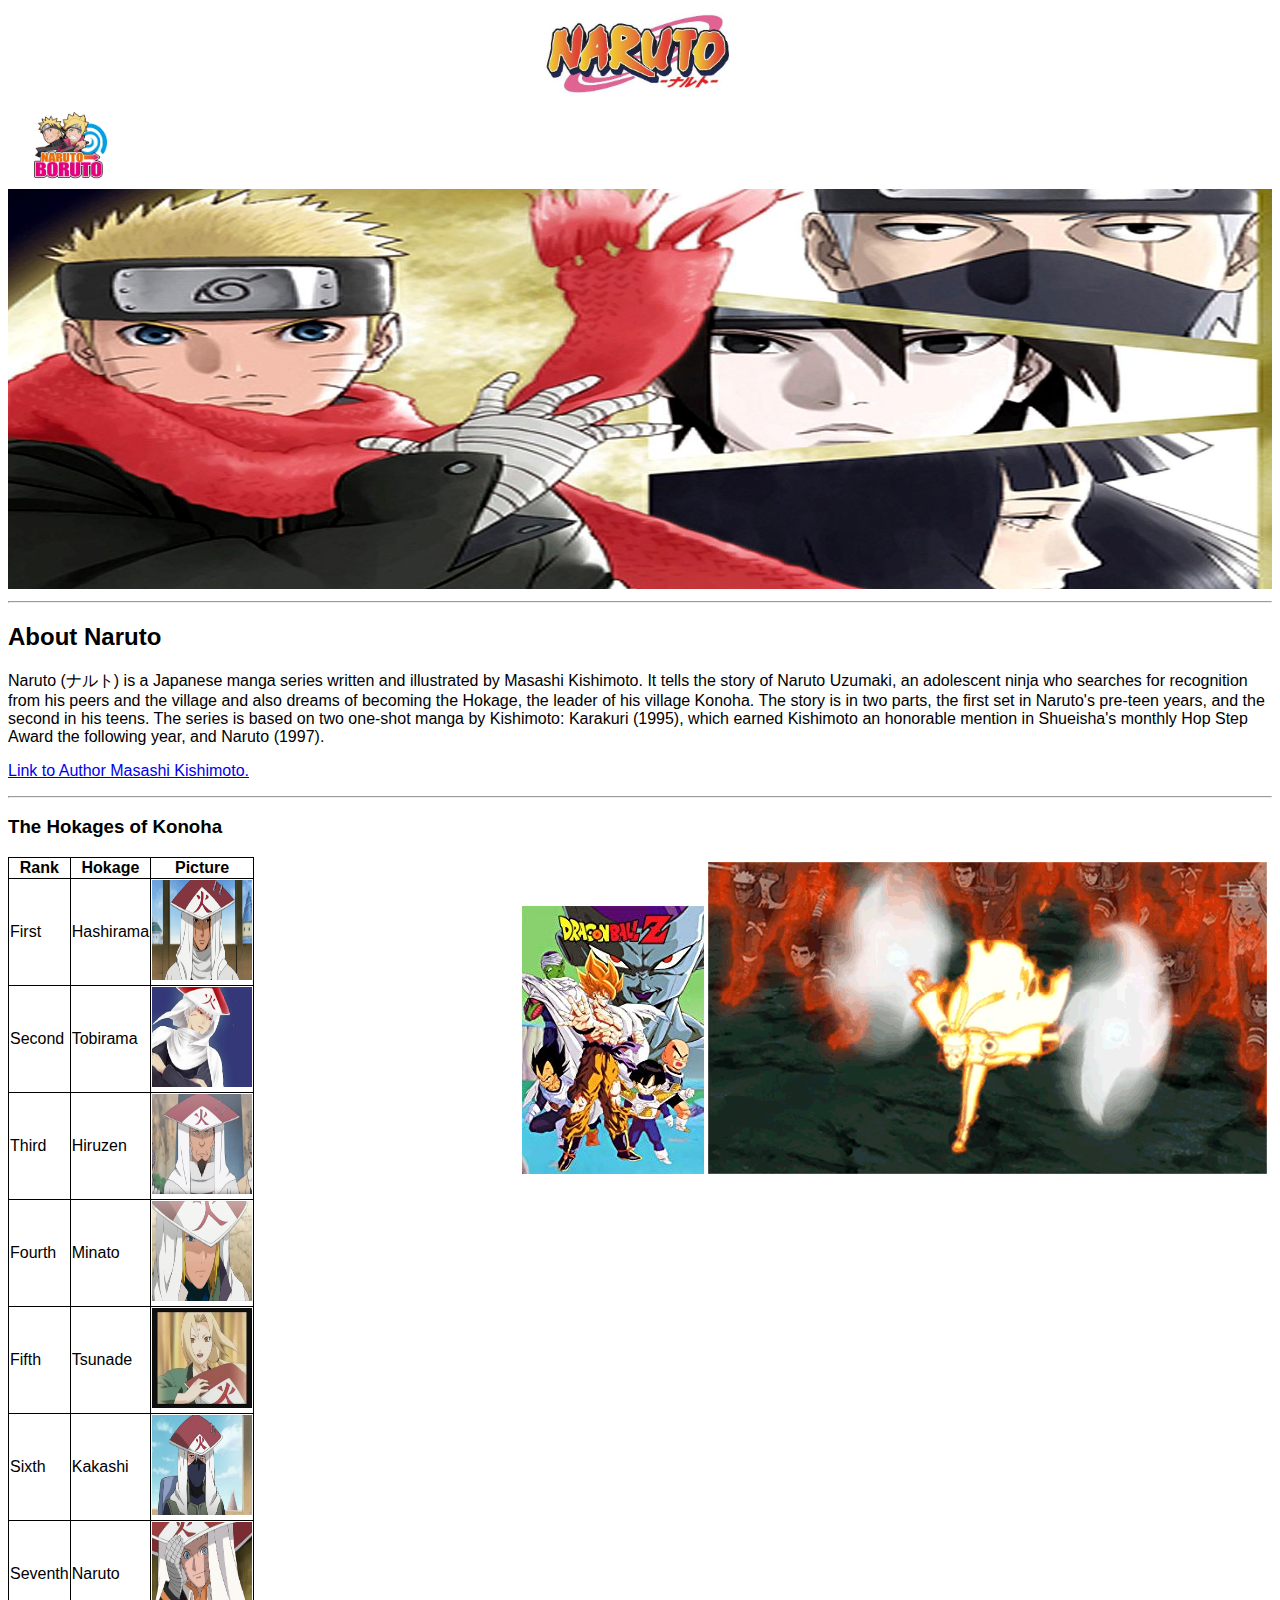
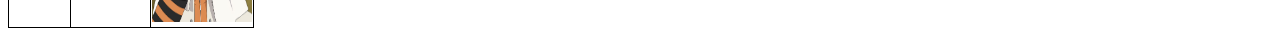
==== index.html @ bc31fac2 "first commit" ====
<!DOCTYPE html>
<html>

<head>
    <title>Document</title>
    <link rel="stylesheet" href="style.css">
</head>

<body>
        <div id="logos">
                <img src="Naruto-logo.jpg" alt="" width="15%">
        </div>
        <a href="boruto.html"> <img src="NarutoBoruto.jpg" alt="" width="10%" id="toBoruto"></a>
        <img src="Naruto-Shippuden-Movie7a-57a97b173df78cf459cca85b.jpg" alt="" id="banner">
   <hr>
    <h2 id="title">About Naruto</h2>
    <p>Naruto (ナルト) is a Japanese manga series written and illustrated by Masashi Kishimoto. It tells the story of Naruto Uzumaki,
        an adolescent ninja who searches for recognition from his peers and the village and also dreams of becoming the Hokage,
        the leader of his village Konoha. The story is in two parts, the first set in Naruto's pre-teen years, and the second in
        his teens. The series is based on two one-shot manga by Kishimoto: Karakuri (1995), which earned Kishimoto an honorable
        mention in Shueisha's monthly Hop Step Award the following year, and Naruto (1997).</p>
        <p><a href="https://en.wikipedia.org/wiki/Masashi_Kishimoto">Link to Author Masashi Kishimoto.</a></p>
        <hr>
    <h3>The Hokages of Konoha</h3>
    <table>
        <tr>
            <th>Rank</th>
            <th>Hokage</th>
            <th>Picture</th>
        </tr>
        <tr>
            <td>First</td>
            <td>Hashirama</td>
            <td><img src="hashirama.png" alt="" width="100px" height="100px"></td>
        </tr>
        <tr>
            <td>Second</td>
            <td>Tobirama</td>
            <td><img src="tobirama.jpg" alt="" width="100px" height="100px"></td>
        </tr>
        <div id="gif">
            <img src="goku.jpg" alt="">
                <img src="Naruto-Shippuden-naruto-shippuuden-39956235-559-312.gif" alt="">
            </div>
        <tr>
            <td>Third</td>
            <td>Hiruzen</td>
            <td><img src="hiruzen.png" alt="" width="100px" height="100px"></td>
        </tr>
        <tr>
            <td>Fourth</td>
            <td>Minato</td>
            <td><img src="Hokage_Minato.png" alt="" width="100px" height="100px"></td>
        </tr>
        <tr>
            <td>Fifth</td>
            <td>Tsunade</td>
            <td><img src="tsunade.jpg" alt="" width="100" height="100px"></td>
        </tr>
        <tr>
            <td>Sixth</td>
            <td>Kakashi</td>
            <td><img src="Hokage_Kakashi.png" alt="" width="100px" height="100px"></td>
        </tr>
        <tr>
            <td>Seventh</td>
            <td>Naruto</td>
            <td><img src="HokageNaruto.png" alt="" width="100px" height="100px"></td>
        </tr>
    </table>
   
</body>

</html>
---- style.css ----
#logos{
    display: block inline;
    text-align: center;
}
body{
   font-family: 'Franklin Gothic Medium', 'Arial Narrow', Arial, sans-serif;
}
table{
    border-collapse: collapse;
}
table,th, td{
  border: 1px solid black;
  
}
#gif{
    
    padding: 5px;
    float: right;
}
a:hover{

color:red;
}
#toBoruto:hover{
    width: 20%;
}
#banner{
    width: 100%;
    height:25em;
}
ul{
    border: 1px solid black;
}
ol.side{
    list-style-position: inside;
}
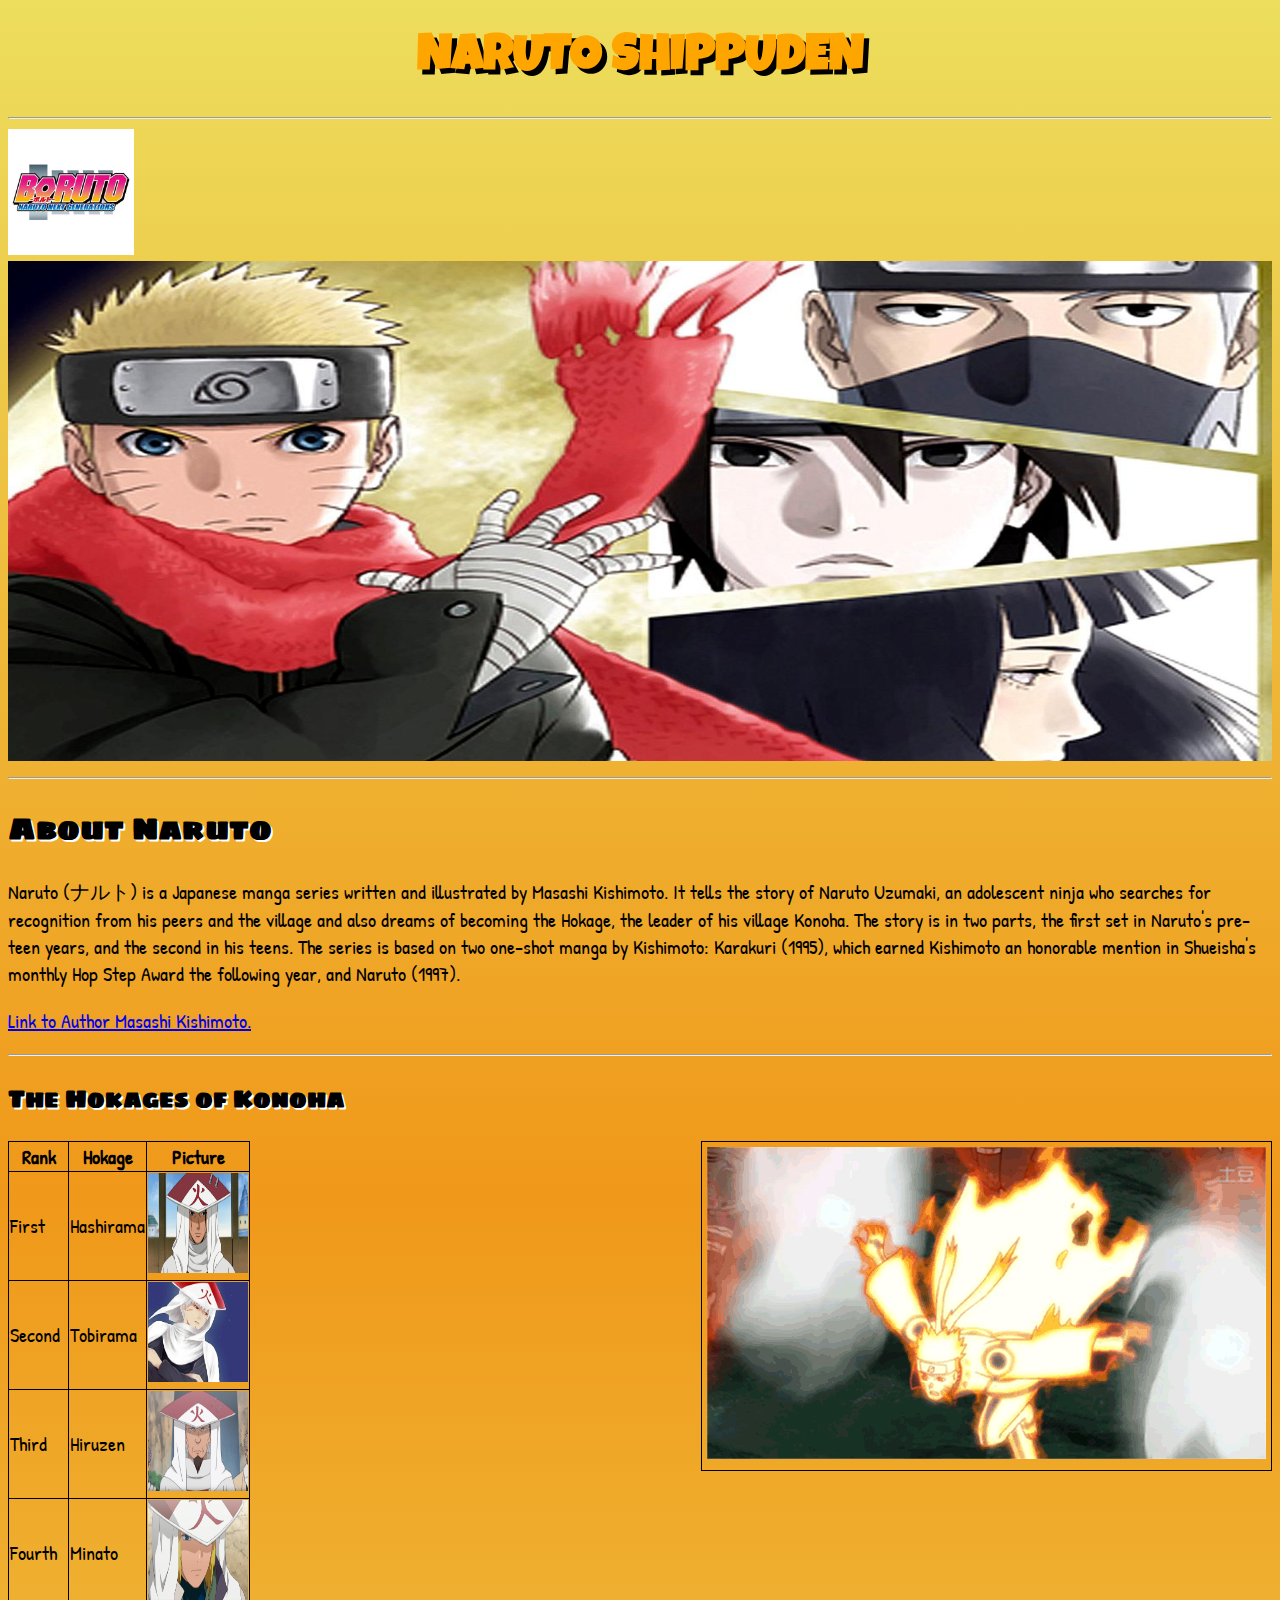
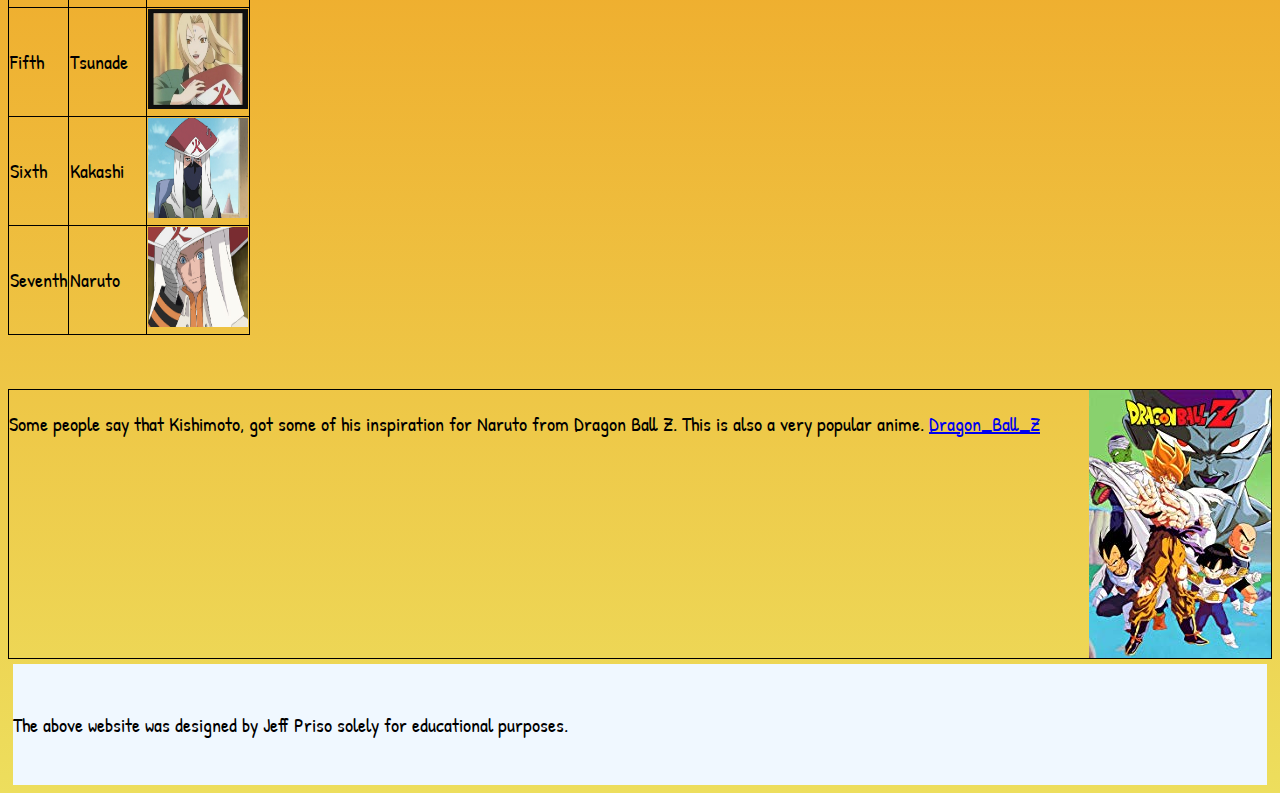
==== commit 55819d54: "finish" ====
--- a/index.html
+++ b/index.html
@@ -4,13 +4,15 @@
 <head>
     <title>Document</title>
     <link rel="stylesheet" href="style.css">
+    <link href="https://fonts.googleapis.com/css?family=Patrick+Hand" rel="stylesheet">
+    <link href="https://fonts.googleapis.com/css?family=Sigmar+One" rel="stylesheet">
+    <link href="https://fonts.googleapis.com/css?family=Luckiest+Guy" rel="stylesheet">
 </head>
 
 <body>
-        <div id="logos">
-                <img src="Naruto-logo.jpg" alt="" width="15%">
-        </div>
-        <a href="boruto.html"> <img src="NarutoBoruto.jpg" alt="" width="10%" id="toBoruto"></a>
+       <h1>NARUTO SHIPPUDEN</h1>
+       <hr>
+        <a href="boruto.html"> <img src="nexto.jpg" alt="" width="10%" id="toBoruto"></a>
         <img src="Naruto-Shippuden-Movie7a-57a97b173df78cf459cca85b.jpg" alt="" id="banner">
    <hr>
     <h2 id="title">About Naruto</h2>
@@ -39,7 +41,6 @@
             <td><img src="tobirama.jpg" alt="" width="100px" height="100px"></td>
         </tr>
         <div id="gif">
-            <img src="goku.jpg" alt="">
                 <img src="Naruto-Shippuden-naruto-shippuuden-39956235-559-312.gif" alt="">
             </div>
         <tr>
@@ -68,7 +69,18 @@
             <td><img src="HokageNaruto.png" alt="" width="100px" height="100px"></td>
         </tr>
     </table>
-   
+    <br>
+    <br>
+    <div class="clearfix">
+        <a href="https://en.wikipedia.org/wiki/Dragon_Ball_Z"><img src="goku.jpg" alt="" id="sangoku"></a>
+        <p>Some people say that Kishimoto, got some of his inspiration for Naruto from Dragon Ball Z. This is also a very popular anime. <a href="http://www.dragonballz.com/">Dragon_Ball_Z</a> </p>
+    </div>
+</div>
+<footer>
+    <br>
+    <p>The above website was designed by Jeff Priso solely for educational purposes.</p>
+    <br>
+</footer>
 </body>
 
 </html>--- a/style.css
+++ b/style.css
@@ -1,9 +1,14 @@
-#logos{
-    display: block inline;
+h1{
     text-align: center;
+    font-size: 50px;
+    font-family: 'Luckiest Guy', cursive;
+    color: orange;
+    text-shadow: 5px 5px black;
 }
 body{
-   font-family: 'Franklin Gothic Medium', 'Arial Narrow', Arial, sans-serif;
+    font-family: 'Patrick Hand', cursive;
+ background: linear-gradient(to bottom, #edde5d, #f09819, #edde5d) ; 
+  font-size: 20px;
 }
 table{
     border-collapse: collapse;
@@ -12,8 +17,12 @@
   border: 1px solid black;
   
 }
+h2,h3{
+    text-shadow: 2px 2px white;
+    font-family: 'Sigmar One', cursive;
+}
 #gif{
-    
+    border:1px solid black;
     padding: 5px;
     float: right;
 }
@@ -32,5 +41,19 @@
     border: 1px solid black;
 }
 ol.side{
-    list-style-position: inside;
+    position: relative;
+    display: inline;
+    padding: 10px;
+}
+
+#sangoku{
+    float: right;
+}
+.clearfix{
+    overflow: auto;
+    border: 1px solid black;
+}
+footer{
+    background-color: aliceblue;
+    margin: 5px;
 }